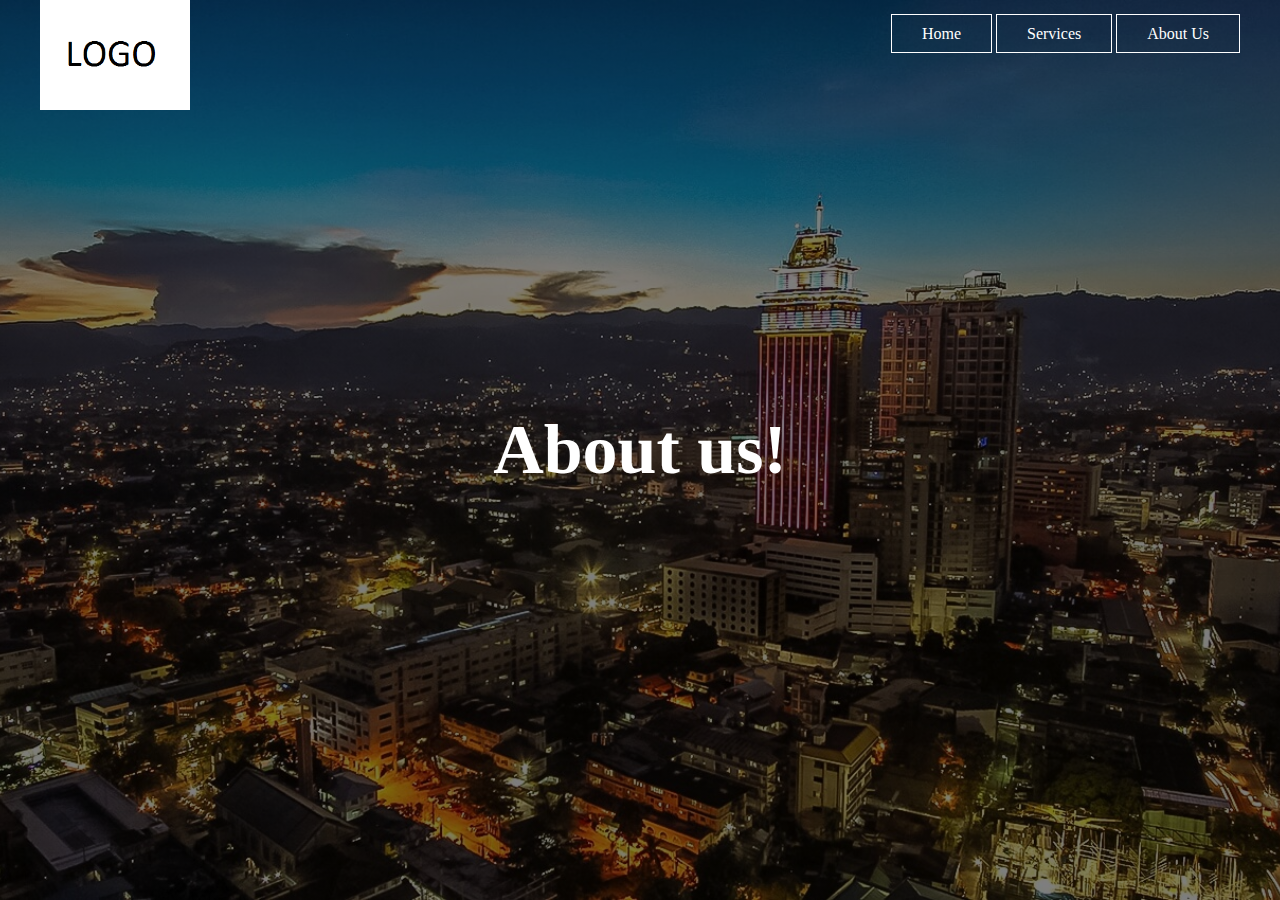
==== Website/About.html @ f7c4ac2a "Mervin Update 1.0" ====
﻿<!DOCTYPE html>
<html>
<head>
    <title>RenTAL</title>
    <link href="https://cdn.jsdelivr.net/npm/bootstrap@5.0.0-beta2/dist/css/bootstrap.min.css" rel="stylesheet" integrity="sha384-BmbxuPwQa2lc/FVzBcNJ7UAyJxM6wuqIj61tLrc4wSX0szH/Ev+nYRRuWlolflfl" crossorigin="anonymous">
    <link rel="stylesheet" type="text/css" href="css/style.css">
</head>
<body>
    <header>
        <div class="main">
            <div class="logo">
                <img src="tempLOGO.png">
            </div>
            <ul>
                <li><a href="Home.html" type="button" class="btn btn-default">Home</a></li>
                <li><a href="Services.html" type="button" class="btn btn-default">Services</a></li>
                <li><a href="About.html" type="button" class="btn btn-default">About Us</a></li>
            </ul>
        </div>

        <div class="title">
            <h1>About us!</h1>
           

        </div>

    </header>

</body>
</html>
---- Website/css/style.css ----
*{
	margin: 0;
	padding: 0;
	font-family: Century Gothic;

}

header{
	background-image:linear-gradient(rgba(0,0,0,0.5),rgba(0,0,0,0.5)), url(../bg1.jpg);
	height: 100vh;
	background-size: cover;
	background-position: center;
}

ul{
	float: right;
	list-style-type: none;
	margin-top: 25px;

}

ul li {
	display: inline-block;
}

ul li a{
	text-decoration: none;
	color: #fff;
	padding: 5px 20px;
	transition: 0.9s ease;
	
}

ul li a:hover{
	background-color: #fff;
	color: #000;

}

ul li.active a{
	background-color: #fff;
	color: #000;

}

.logo img{
	float: left;
	width: 150px;
	height: auto;
}

.main{
	max-width: 1200px;
	margin: auto;
}

.title{
	position: absolute;
	top: 50%;
	left: 50%;
	transform: translate(-50%,-50%);

}


h1{
	color: #fff;
	font-size: 70px;

}
h2 {
	color: #fff;
	font-size: 30px;
}
h3 {
	color: #fff;
	font-size: 20px;
}
video video {
	width: 100%;
	height: auto;
}

.button{
	position: absolute;
	top: 70%;
	left: 50%;
	transform: translate(-50%,-50%);

}

.btn{
	border: 1px solid #fff;
	padding: 10px 30px;
	color: #fff;
	text-decoration: none;
}

.btn:hover{
	background-color: #fff;
	color: #000;

}
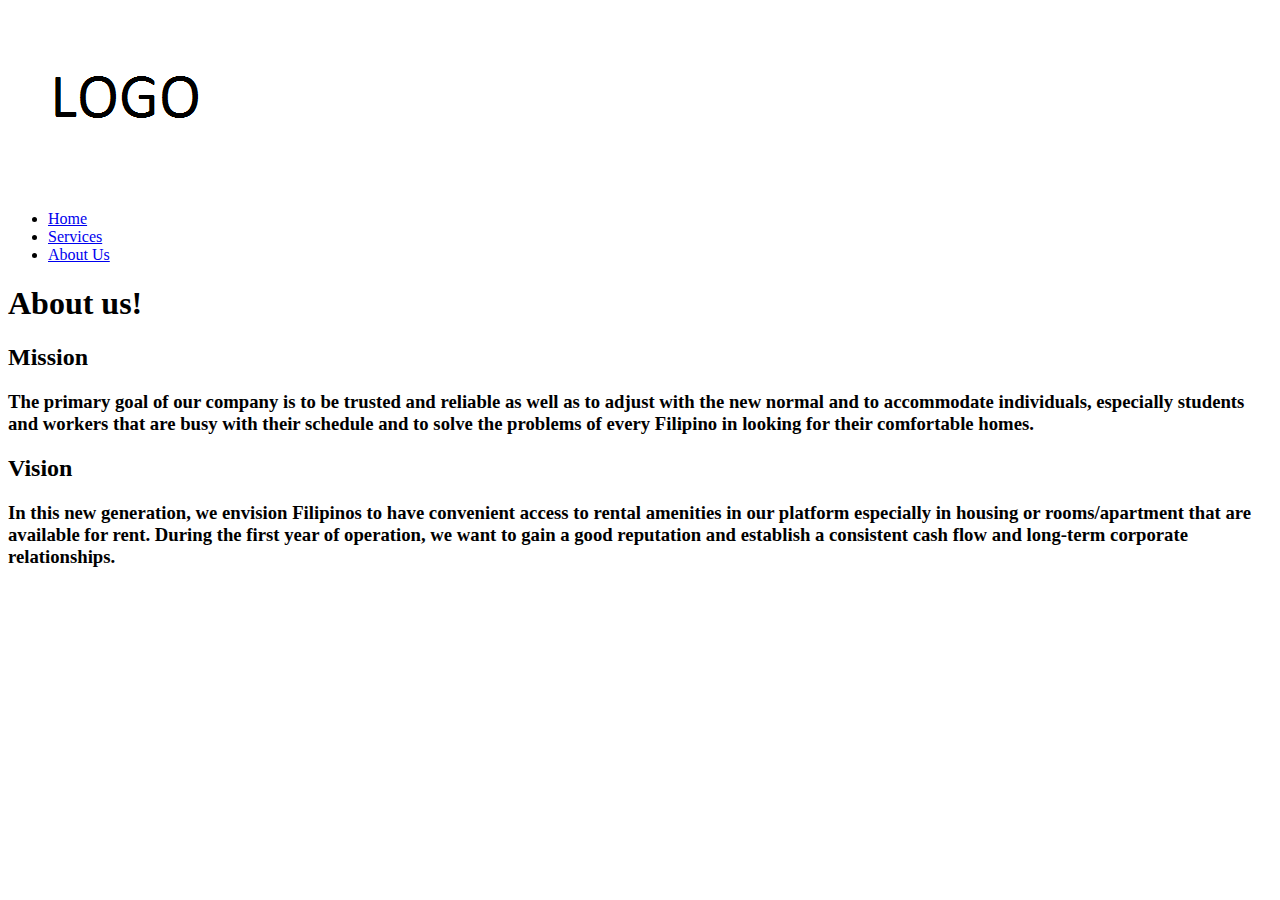
==== commit 0197baf0: "March 15" ====
--- a/Website/About.html
+++ b/Website/About.html
@@ -1,9 +1,9 @@
-﻿<!DOCTYPE html>
+<!DOCTYPE html>
 <html>
 <head>
     <title>RenTAL</title>
     <link href="https://cdn.jsdelivr.net/npm/bootstrap@5.0.0-beta2/dist/css/bootstrap.min.css" rel="stylesheet" integrity="sha384-BmbxuPwQa2lc/FVzBcNJ7UAyJxM6wuqIj61tLrc4wSX0szH/Ev+nYRRuWlolflfl" crossorigin="anonymous">
-    <link rel="stylesheet" type="text/css" href="css/style.css">
+    <link rel="stylesheet" type="text/css" href="css/style2.css">
 </head>
 <body>
     <header>
@@ -20,11 +20,27 @@
 
         <div class="title">
             <h1>About us!</h1>
-           
-
+            
         </div>
-
+        <div class="content">
+            <h2>Mission</h2>
+            <h3>
+                
+                The primary goal of our company is to be trusted and reliable as well as to
+                adjust with the new normal and to accommodate individuals, especially students
+                and workers that are busy with their schedule and to solve the problems of
+                every Filipino in looking for their comfortable homes.
+            </h3>
+            <h2>Vision</h2>
+            <h3>
+                In this new generation, we envision Filipinos to have convenient access to rental
+                amenities in our platform especially in housing or rooms/apartment that are
+                available for rent.
+                During the first year of operation, we want to gain a good reputation and
+                establish a consistent cash flow and long-term corporate relationships.
+            </h3>
+        </div>
     </header>
 
 </body>
-</html>+</html>
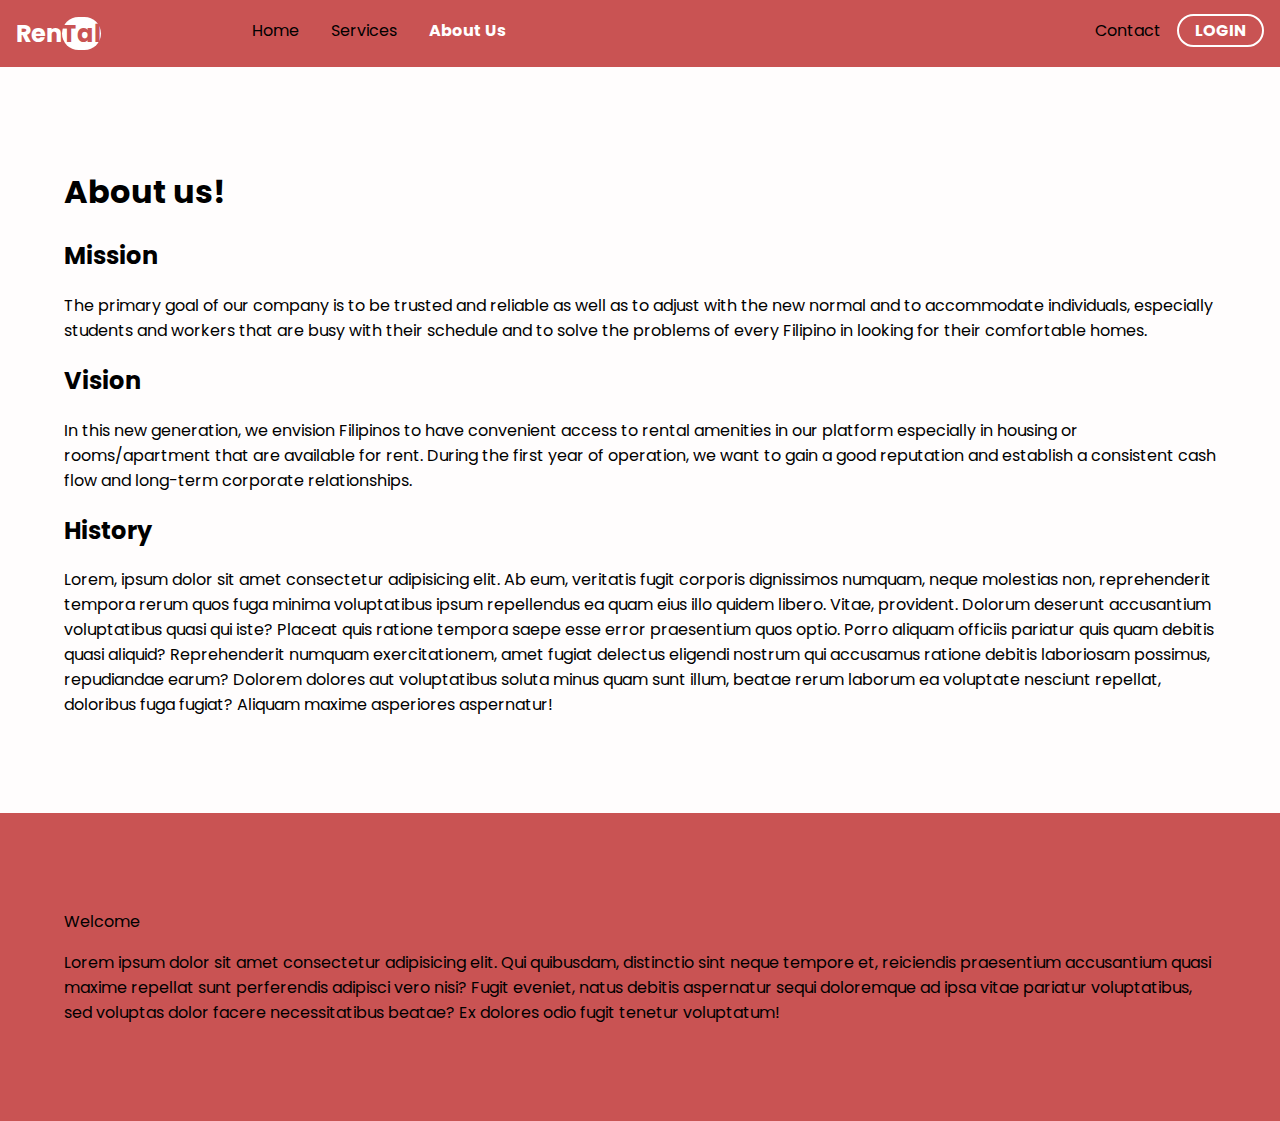
==== commit 8773b169: "Latest" ====
--- a/Website/About.html
+++ b/Website/About.html
@@ -1,46 +1,68 @@
-<!DOCTYPE html>
+﻿<!DOCTYPE html>
 <html>
-<head>
+  <head>
+    <meta charset="UTF-8" />
+    <meta http-equiv="X-UA-Compatible" content="IE=edge" />
+    <meta name="viewport" content="width=device-width, initial-scale=1.0" />
     <title>RenTAL</title>
-    <link href="https://cdn.jsdelivr.net/npm/bootstrap@5.0.0-beta2/dist/css/bootstrap.min.css" rel="stylesheet" integrity="sha384-BmbxuPwQa2lc/FVzBcNJ7UAyJxM6wuqIj61tLrc4wSX0szH/Ev+nYRRuWlolflfl" crossorigin="anonymous">
-    <link rel="stylesheet" type="text/css" href="css/style2.css">
-</head>
-<body>
-    <header>
-        <div class="main">
-            <div class="logo">
-                <img src="tempLOGO.png">
-            </div>
-            <ul>
-                <li><a href="Home.html" type="button" class="btn btn-default">Home</a></li>
-                <li><a href="Services.html" type="button" class="btn btn-default">Services</a></li>
-                <li><a href="About.html" type="button" class="btn btn-default">About Us</a></li>
-            </ul>
-        </div>
+    <link rel="stylesheet" href="css/main.css" />
+  </head>
+  <body>
+    <div class="navbar">
+      <div class="container">
+        <a href="Home.html" class="logo">Ren<span>Tal</span></a>
+        <nav>
+          <ul class="nav-left">
+            <li><a href="Home.html">Home</a></li>
+            <li><a href="Services.html">Services</a></li>
+            <li class="active"><a href="About.html">About Us</a></li>
+          </ul>
+          <ul class="nav-right">
+            <li><a href="#">Contact</a></li>
+            <li class="login"><a href="#">LOGIN</a></li>
+          </ul>
+        </nav>
+      </div>
+    </div>
+    <section class="section-tab">
+      <h1>About us!</h1>
+      <h2>Mission</h2>
 
-        <div class="title">
-            <h1>About us!</h1>
-            
-        </div>
-        <div class="content">
-            <h2>Mission</h2>
-            <h3>
-                
-                The primary goal of our company is to be trusted and reliable as well as to
-                adjust with the new normal and to accommodate individuals, especially students
-                and workers that are busy with their schedule and to solve the problems of
-                every Filipino in looking for their comfortable homes.
-            </h3>
-            <h2>Vision</h2>
-            <h3>
-                In this new generation, we envision Filipinos to have convenient access to rental
-                amenities in our platform especially in housing or rooms/apartment that are
-                available for rent.
-                During the first year of operation, we want to gain a good reputation and
-                establish a consistent cash flow and long-term corporate relationships.
-            </h3>
-        </div>
-    </header>
+      <p>
+        The primary goal of our company is to be trusted and reliable as well as
+        to adjust with the new normal and to accommodate individuals, especially
+        students and workers that are busy with their schedule and to solve the
+        problems of every Filipino in looking for their comfortable homes.
+      </p>
 
-</body>
+      <h2>Vision</h2>
+
+      
+      <p>
+        In this new generation, we envision Filipinos to have convenient access
+        to rental amenities in our platform especially in housing or
+        rooms/apartment that are available for rent. During the first year of
+        operation, we want to gain a good reputation and establish a consistent
+        cash flow and long-term corporate relationships.
+      </p>
+
+      <h2>History</h2>
+      <p>
+        Lorem, ipsum dolor sit amet consectetur adipisicing elit. Ab eum, veritatis fugit corporis dignissimos numquam, neque molestias non, reprehenderit tempora rerum quos fuga minima voluptatibus ipsum repellendus ea quam eius illo quidem libero. Vitae, provident. Dolorum deserunt accusantium voluptatibus quasi qui iste? Placeat quis ratione tempora saepe esse error praesentium quos optio. Porro aliquam officiis pariatur quis quam debitis quasi aliquid? Reprehenderit numquam exercitationem, amet fugiat delectus eligendi nostrum qui accusamus ratione debitis laboriosam possimus, repudiandae earum? Dolorem dolores aut voluptatibus soluta minus quam sunt illum, beatae rerum laborum ea voluptate nesciunt repellat, doloribus fuga fugiat? Aliquam maxime asperiores aspernatur!
+      </p>
+
+    </div>
+    </section>
+    <section class="bottom-section">
+      <p class="opening">Welcome</p>
+      <p>
+        Lorem ipsum dolor sit amet consectetur adipisicing elit. Qui quibusdam,
+        distinctio sint neque tempore et, reiciendis praesentium accusantium
+        quasi maxime repellat sunt perferendis adipisci vero nisi? Fugit
+        eveniet, natus debitis aspernatur sequi doloremque ad ipsa vitae
+        pariatur voluptatibus, sed voluptas dolor facere necessitatibus beatae?
+        Ex dolores odio fugit tenetur voluptatum!
+      </p>
+    </section>
+  </body>
 </html>
--- a/Website/css/main.css
+++ b/Website/css/main.css
@@ -0,0 +1,183 @@
+@import url("https://fonts.googleapis.com/css2?family=Poppins:wght@400;700&display=swap");
+:root {
+  --primary-color: #c95353;
+}
+
+body {
+  background: #fffdfd;
+  margin: 0;
+  font-family: Poppins;
+}
+
+.navbar {
+  background: var(--primary-color);
+  padding: 1em;
+}
+
+.navbar .logo {
+  text-decoration: none;
+  font-weight: bold;
+  color: white;
+  font-size: 1.5em;
+}
+
+.navbar .logo span {
+  color: var(--primary-color);
+  background-color: #ffffff;
+  border-radius: 5em;
+}
+
+nav {
+  position: fixed;
+  z-index: 999;
+  width: 30%;
+  right: 0;
+  top: 0;
+  background: black;
+  height: 100vh;
+  padding: 1em;
+}
+
+nav ul.nav-left {
+  margin-top: 5em;
+}
+
+nav li a {
+  color: white;
+  text-decoration: none;
+  display: block;
+  padding: 0.5em;
+  font-size: 1.3em;
+  text-align: right;
+}
+
+nav li a:hover {
+  font-weight: bold;
+  color: white;
+}
+
+@media only screen and (min-width: 768px) {
+  .navbar .container {
+    display: -ms-grid;
+    display: grid;
+    -ms-grid-columns: 180px auto;
+        grid-template-columns: 180px auto;
+    -webkit-box-pack: unset;
+        -ms-flex-pack: unset;
+            justify-content: unset;
+  }
+  .navbar nav {
+    display: -webkit-box;
+    display: -ms-flexbox;
+    display: flex;
+    -webkit-box-pack: justify;
+        -ms-flex-pack: justify;
+            justify-content: space-between;
+    background: none;
+    position: unset;
+    height: auto;
+    width: 100%;
+    padding: 0;
+  }
+  .navbar nav ul {
+    display: -webkit-box;
+    display: -ms-flexbox;
+    display: flex;
+    list-style-type: none;
+    margin: 0;
+  }
+  .navbar nav a {
+    color: black;
+    font-size: 1em;
+    padding: 0.1em 1em;
+  }
+  .navbar nav li.active a {
+    font-weight: bold;
+    color: white;
+  }
+  .navbar nav li.login a {
+    color: white;
+    border: 2px solid white;
+    font-weight: bold;
+    border-radius: 5em;
+    margin-top: -0.1em;
+  }
+  .navbar nav li.login a:hover {
+    background: #eb7272;
+    color: white;
+  }
+}
+
+@media only screen and (min-width: 1080px) {
+  .container {
+    width: 100%;
+    margin: 0 auto;
+  }
+  section {
+    padding: 5em 4em;
+  }
+  .top-section {
+    display: -webkit-box;
+    display: -ms-flexbox;
+    display: flex;
+    text-align: center;
+  }
+  .top-section h1 {
+    font-size: 3.5em;
+    width: 100%;
+    color: var(--primary-color);
+  }
+  .top-section .overlay {
+    top: 50%;
+    left: 0%;
+    background: #0c0000;
+    background: var(--primary-color);
+    /* Black see-through */
+    color: #f1f1f1;
+    width: 100%;
+    -webkit-transition: 0.5s ease;
+    transition: 0.5s ease;
+    opacity: 0;
+    color: white;
+    font-size: 20px;
+    padding: 10px;
+  }
+  .top-section .subhead {
+    font-size: 1em;
+    margin: 0;
+    padding: 0;
+  }
+  .top-section .picture-gallery {
+    display: -webkit-box;
+    display: -ms-flexbox;
+    display: flex;
+    border: 1px solid #eb7272;
+    border-radius: 4px;
+    background: #f7dcdc;
+    margin: 4em 10em;
+  }
+  .top-section .picture-gallery img {
+    padding: 3em;
+    width: 720px;
+  }
+  .top-section .browse-button {
+    text-decoration: none;
+    color: var(--primary-color);
+    border: 2px solid var(--primary-color);
+    font-size: 1em;
+    font-family: Century Gothic;
+    border-radius: 2em;
+    padding: 1em 0.5em;
+  }
+  .top-section .browse-button:hover {
+    background: var(--primary-color);
+    color: white;
+  }
+  .top-section:hover .overlay {
+    opacity: 100%;
+  }
+  .bottom-section {
+    background: #c95353;
+  }
+}
+/*# sourceMappingURL=main.css.map */